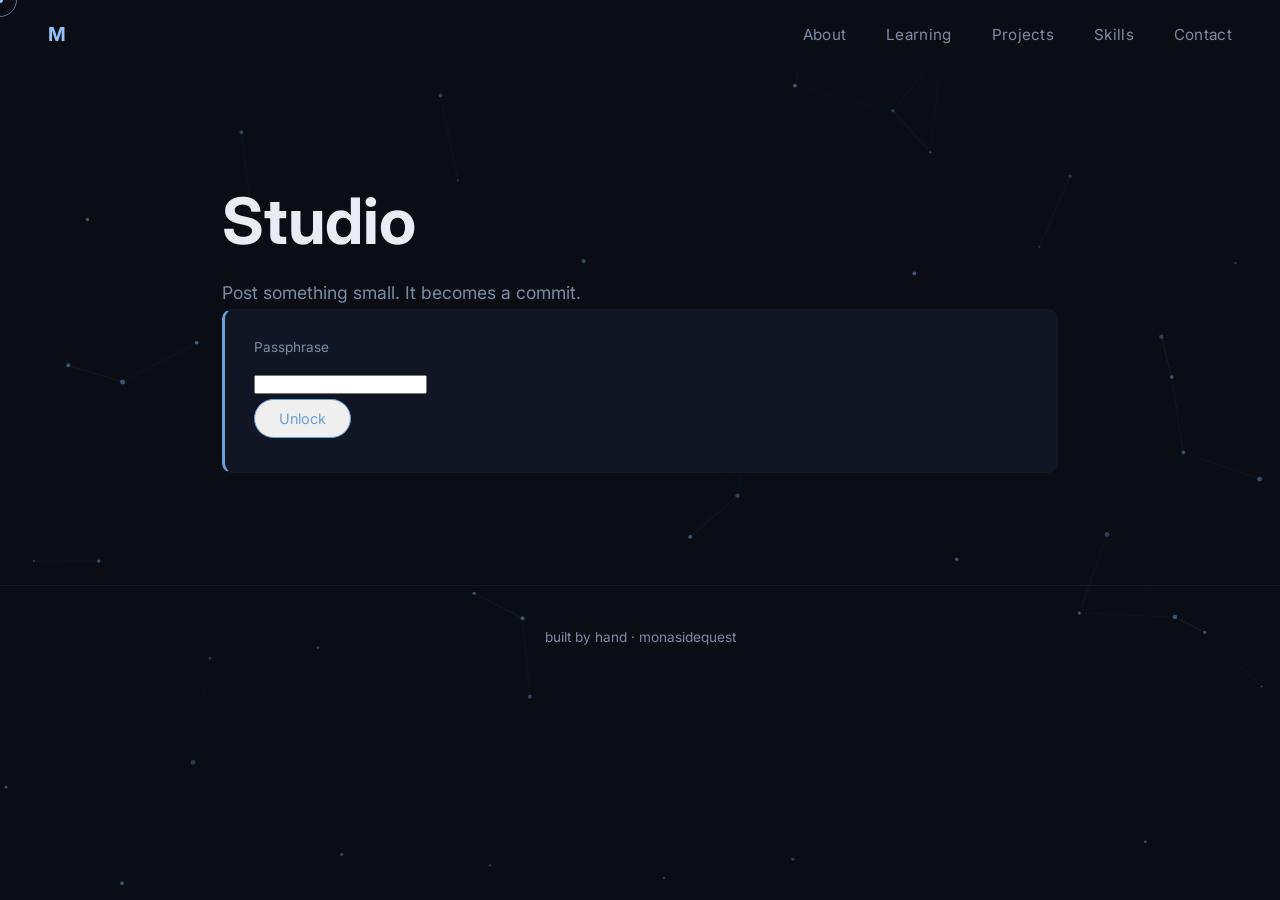
==== admin.html @ 48cc14ab "feat: add studio page with login card markup" ====
<!DOCTYPE html>
<html lang="en">
    <head>
        <meta charset="UTF-8" />
        <meta name="viewport" content="width=device-width, initial-scale=1.0" />
        <meta name="robots" content="noindex, nofollow" />
        <title>Studio by monasidequest</title>
        <link rel="preconnect" href="https://fonts.googleapis.com">
        <link href="https://fonts.googleapis.com/css2?family=Inter:wght@400;500;600;700&display=swap" rel="stylesheet">
        <link rel="stylesheet" href="style.css" />
    </head>

    <body>
        <nav id="navbar">
            <a href="index.html" class="nav-logo">M</a>
             <ul class="nav-links">
                <li><a href="index.html#about">About</a></li>
                <li><a href="index.html#learning">Learning</a></li>
                <li><a href="projects.html">Projects</a></li>
                <li><a href="index.html#skills">Skills</a></li>
                <li><a href="index.html#contact">Contact</a></li>
            </ul>
        </nav>

        <section id="studio">
            <h1 class="fade-in">Studio</h1>
            <p class="hero-intro fade-in">Post something small. It becomes a commit.</p>

            <div class="learning-card" id="view-login">
                <p class="projects-eyebrow">Passphrase</p>
                <input id="pass" type="password" autocomplete="current-password">
                <div class="filter-bar">
                    <button class="btn" id="btn-login">Unlock</button>
                </div>
                <div class="projects-empty" id="msg-login"></div>
            </div>
        </section>

        <footer>
            <p>built by hand · monasidequest</p>
        </footer>

        <script src="script.js"></script>
        <script src="admin.js"></script>
    </body>
</html>
---- style.css ----
/* ---------- RESET ---------- */
/* Removes default margins and paddings of browsers. */
*, *::before, *::after {
    box-sizing: border-box;
    margin: 0;
    padding: 0;
}



/* ---------- CSS VARIABLES ---------- */
/* Defines the palette and settings. Use them with var(--variable-name). */
:root {
    --bg: #0a0d14;
    --surface: #101624;
    --border: #111828;
    --accent: #6a9fd8;
    --highlight: #90c4f8;
    --text: #e8edf5;
    --muted: #7b8ba7;
    --shadow: #6a9fd866;

    --tag-web-bg: #6a9fd826;
    --tag-ds-bg: #90c4f826;
    --tag-gamedev-bg: #8264dc26;
    --tag-other-bg: #64c89626;
 
    --tag-gamedev: #a78bfa;
    --tag-other: #78e3b8;
 
    --border-hover: #6a9fd880;
    --glow-soft: #6a9fd81a;
    --glow-ring: #6a9fd81f;
    --glow-btn: #6a9fd84d;
 

    --font: 'Inter', system-ui, sans-serif;
    --max-width: 900px;
    --section-gap: 7rem;
    --radius: 10px;
}



/* ---------- PARTICLE CANVAS ---------- */
/* Sits behind everything, fixed to the viewport. */
#particle-canvas {
    position: fixed;
    top: 0;
    left: 0;
    width: 100%;
    height: 100%;
    z-index: 0;
    pointer-events: none;
}

/* Push all content above the canvas. */
nav, section, footer, .nav-overlay {
    position: relative;
    z-index: 1;
}



/* ---------- CUSTOM CURSOR ---------- */
/* Hide the default cursor everywhere. */
body, a, button, .filter-btn, .btn {
    cursor: none;
}

/* Small dot — snaps to mouse instantly. */
#cursor-dot {
    width: 6px;
    height: 6px;
    background-color: var(--highlight);
    border-radius: 50%;
    position: fixed;
    top: 0;
    left: 0;
    pointer-events: none;
    z-index: 9999;
    transform: translate(-50%, -50%);
    transition: width 0.15s ease, height 0.15s ease;
}

/* Larger ring — follows with a lag. */
#cursor-ring {
    width: 34px;
    height: 34px;
    border: 1.5px solid var(--accent);
    border-radius: 50%;
    position: fixed;
    top: 0;
    left: 0;
    pointer-events: none;
    z-index: 9998;
    transform: translate(-50%, -50%);
    transition: width 0.2s ease, height 0.2s ease, border-color 0.2s ease;
    opacity: 0.7;
}

/* Both grow when hovering interactive elements. */
body.cursor-hover #cursor-dot {
    width: 8px;
    height: 8px;
}

body.cursor-hover #cursor-ring {
    width: 48px;
    height: 48px;
    border-color: var(--highlight);
    opacity: 1;
}



/* ---------- BODY ---------- */
/* Base style for all the elements in the body. */
body {
    background-color: var(--bg);
    color: var(--text);
    font-family: var(--font);
    font-size: 1.05rem;
    line-height: 1.75;
    padding-top: 4.5rem;
    -webkit-font-smoothing: antialiased;
}



/* ---------- LINKS ---------- */
/* Base style for all the links. */
a {
    color: var(--accent);
    text-decoration: none;
    transition: color 0.2s ease;
}

a:hover {
    color: var(--highlight);
}



/* ---------- NAVIGATION ---------- */
/* Basic styling – fixed to the top of the screen with the logo on the left and links on the right. */
nav {
    position: fixed;
    top: 0; 
    left: 0;
    right: 0;
    z-index: 100;
    background-color: var(--bg);
    border-bottom: 1px solid transparent;
    display: flex;
    align-items: center;
    justify-content: space-between;
    padding: 1.1rem 3rem;
    transition: border-color 0.3s ease, background-color 0.3s ease;
}

/* Scrolled state – added by JS when page scrolls down. */
nav.scrolled {
    border-bottom-color: var(--border);
    background-color: #0a0d14eb;
    backdrop-filter: blur(10px);
}

/* Logo – basic styling. */
.nav-logo {
    font-size: 1.2rem;
    font-weight: 700;
    color: var(--highlight);
    letter-spacing: 0.05em;
    text-decoration: none;
    transition: color 0.2s ease;
}

.nav-logo:hover {
    color: var(--text);
}

/* Navigation links – removes bullet points and displays the links in a row. */
.nav-links {
    display: flex;
    gap: 2.5rem;
    list-style: none;
}

/* Individual navigation links – muted by default and animated underline that grows on hover. */
.nav-links a {
    font-size:  0.95rem;
    color: var(--muted);
    letter-spacing: 0.02em;
    transition: color 0.2s ease;
    position: relative;
    padding-bottom: 3px;
}

.nav-links a::after {
    content: '';
    position: absolute;
    bottom: 0;
    left: 0;
    width: 0;
    height: 1px;
    background-color: var(--accent);
    transition: width 0.25s ease;
}

.nav-links a:hover, .nav-links a.active {
    color: var(--text);
}

.nav-links a.active::after, .nav-links a:hover::after {
    width: 100%;
}



/* ---------- HERO ---------- */
/* Fills content to the screen. */
#hero {
    padding-top: calc(var(--section-gap) + 3rem);
    min-height: 100vh;
    display: flex;
    flex-direction: column;
    justify-content: center;
}

h1 {
    font-size: clamp(2.6rem, 6vw, 4rem);
    font-weight: 700;
    line-height: 1.15;
    color: var(--text);
    margin-bottom: 1rem;
    min-height: 1.2em;
}

/* Blinking cursor animation on title. */
#hero-title::after {
    content: '|';
    color: var(--accent);
    animation: blink 1s step-end infinite;
    margin-left: 2px;
}

@keyframes blink {
    0%, 100% {opacity: 1;}
    50% {opacity: 0;}
}

/* Tagline styling. */
.hero-tagline {
    font-size: 1rem;
    color: var(--accent);
    margin-bottom: 1.75rem;
    font-style: italic;
}

/* Styling intro paragraph. */
.hero-intro {
    font-size: 1.1rem;
    color: var(--muted);
    max-width: 580px;
    line-height: 1.85;
}

/* Elements are visible only after JS finishes typing the tile.  */
.fade-in {
    opacity: 0;
    transition: opacity 0.9s ease;
}

.fade-in.visible {
    opacity: 1;
}



/* ---------- SECTION ---------- */
/* Basic styling for all sections. */
section {
    max-width: var(--max-width);
    margin: 0 auto;
    padding: var(--section-gap) 2rem;
    border-bottom: 1px solid var(--border);
}

section:last-of-type {
    border-bottom: none;
}

/* Basic styling for section titles and subheadings. */
h2 {
    font-size: 1rem;
    font-weight: 500;
    color: var(--accent);
    text-transform: uppercase;
    letter-spacing: 0.14em;
    margin-bottom: 2.25rem;
}

h3 {
    font-size: 1.05rem;
    font-weight: 600;
    color: var(--text);
    margin-bottom: 0.4rem;
}



/* ---------- ABOUT ME SECTION ---------- */
/* Styling for the paragraphs under the "about me" section. */
#about p {
    font-size: 1.05rem;
    color: var(--muted);
    margin-bottom: 1.4rem;
    max-width: 680px;
    text-align: justify;
}

#about ul {
    list-style: none;
    display: flex;
    flex-direction: column;
    gap: 0.85rem;
    margin-bottom: 1.4rem;
    max-width: 680px;
}

#about ul li {
    font-size: 1.05rem;
    color: var(--muted);
    padding-left: 1.5rem;
    position: relative;
    text-align: justify;
}

#about ul li::before {
    content: '–';
    position: absolute;
    left: 0;
    color: var(--accent);
}

/* Reveals elements as page scrolls down. */
.reveal {
    opacity: 0;
    transform: translateY(24px);
    transition: opacity 0.55s ease, transform 0.55s ease;
}

.reveal.visible {
    opacity: 1;
    transform: translateY(0);
}



/* ---------- CURRENTLY LEARNING SECTION ---------- */
/* Styling for cards grid. */
.cards-grid {
    display: grid;
    grid-template-columns: repeat(auto-fit, minmax(280px, 1fr));
    gap: 1.25rem;
}

/* Styling for each learning card. */
.learning-card {
    background-color: var(--surface);
    border: 1px solid var(--border);
    border-left: 3px solid var(--accent);
    border-radius: var(--radius);
    padding: 1.6rem 1.8rem;
    transition: border-left-color 0.25s ease, transform 0.25s ease, box-shadow 0.25s ease;
}

.learning-card:hover {
    border-left-color: var(--highlight);
    transform: translateY(-3px);
    box-shadow: 0 8px 30px var(--shadow);
}

/* Styling for card status. */
.card-status {
    font-size: 0.72rem;
    color: var(--accent);
    text-transform: uppercase;
    letter-spacing: 0.1em;
    margin-bottom: 0.4rem;
    font-weight: 500;
}

/* Styling for card description. */
.learning-card p:last-child {
    font-size: 0.95rem;
    color: var(--muted);
    margin-top: 0.5rem;
    line-height: 1.65;
    text-align: justify;
}



/* ---------- PROJECTS SECTION ---------- */
/* Styling for project cards. */
.featured-single .project-card {
    background-color: transparent;
    border: 1px solid transparent;
    border-left: 3px solid transparent;
    border-radius: var(--radius);
    padding: 1.8rem 1.8rem;
    transition: background-color 0.3s ease, border-color 0.3s ease,
                transform 0.15s ease, box-shadow 0.3s ease;
    transform-style: preserve-3d;
    will-change: transform;
}

.featured-single .project-card h3 {
    font-size: 1.3rem;
}

.featured-single .project-card:hover {
    background-color: var(--surface);
    border-color: var(--border);
    border-left-color: var(--highlight);
    box-shadow: 0 12px 45px var(--glow-ring), 0 0 0 1px var(--glow-soft);
}

.projects-eyebrow {
    font-size: 0.85rem;
    color: var(--muted);
    margin-bottom: 0.6rem;
}

.project-card {
    background-color: var(--surface);
    border: 1px solid var(--border);
    border-radius: var(--radius);
    padding: 1.4rem 1.6rem;
    display: flex;
    flex-direction: column;
    gap: 0.5rem;
    transition: border-color 0.25s ease, box-shadow 0.25s ease;
}
 
.project-card:hover {
    border-color: var(--border-hover);
    box-shadow: 0 8px 40px var(--glow-ring), 0 0 0 1px var(--glow-soft);
}

.project-card-header {
    display: flex;
    align-items: center;
    justify-content: space-between;
    margin-bottom: 0.25rem;
}

.project-tag {
    font-size: 0.7rem;
    font-weight: 500;
    text-transform: uppercase;
    letter-spacing: 0.08em;
    padding: 2px 9px;
    border-radius: 20px;
}

.tag-web {
    background: var(--tag-web-bg);
    color: var(--accent);
}
.tag-ds {
    background: var(--tag-ds-bg);
    color: var(--highlight);
}
.tag-gamedev {
    background: var(--tag-gamedev-bg);
    color: var(--tag-gamedev);
}
.tag-other {
    background: var(--tag-other-bg);
    color: var(--tag-other);
}

.project-status {
    font-size: 0.7rem;
    color: var(--muted);
    text-transform: uppercase;
    letter-spacing: 0.08em;
}

.project-card p {
    font-size: 0.95rem;
    color: var(--muted);
    line-height: 1.65;
    flex: 1;
}

.project-links {
    margin-top: 0.75rem;
    display: flex;
    gap: 1rem;
}

.project-link {
    font-size: 0.875rem;
    color: var(--accent);
    transition: color 0.2s ease;
}

.project-link:hover {
    color: var(--highlight);
}

.projects-empty {
    font-size: 0.95rem;
    color: var(--muted);
    font-style: italic;
 }

/* Project grid display styling. */
.projects-full-grid {
    display: grid;
    grid-template-columns: repeat(auto-fill, minmax(280px, 1fr));
    gap: 1.25rem;
    margin-top: 1.5rem;
}

/* Styling the filter bar and buttons. */
.filter-bar {
    display: flex;
    gap: 0.75rem;
    flex-wrap: wrap;
    margin-bottom: 0.5rem;
}

.filter-btn {
    background: none;
    border: 1px solid var(--border);
    color: var(--muted);
    font-size: 0.85rem;
    font-family: var(--font);
    padding: 0.45rem 1.1rem;
    border-radius: 20px;
    transition: all 0.2s ease;
}

.filter-btn:hover {
    border-color: var(--accent);
    color: var(--text);
}

.filter-btn.active {
    background-color: var(--accent);
    border-color: var(--accent);
    color: var(--bg);
    font-weight: 600;
}

/* Styling for buttons. */
.btn {
    display: inline-block;
    border: 1px solid var(--accent);
    color: var(--accent);
    font-size: 0.9rem;
    font-family: var(--font);
    padding: 0.65rem 1.5rem;
    border-radius: 20px;
    transition: all 0.25s ease;
    text-decoration: none;
}

.btn:hover {
    background-color: var(--accent);
    color: var(--bg);
    box-shadow: 0 0 20px var(--glow-btn);
}

.hidden {
    display: none;
}



/* ---------- SKILLS SECTION ---------- */
/* Styling the skills grid/section. */
.skills-grid {
    display: grid;
    grid-template-columns: repeat(auto-fit, minmax(180px, 1fr));
    gap: 2.5rem;
}

.skill-group h3 {
    font-size: 0.72rem;
    font-weight: 600;
    color: var(--muted);
    text-transform: uppercase;
    letter-spacing:  0.14em;
    margin-bottom: 1rem;
}

.skill-group ul {
    list-style: none;
    display: flex;
    flex-direction: column;
    gap: 0.55rem;
}

.skill-group ul li {
    font-size: 1rem;
    color: var(--text);
}



/* ---------- CONTACT SECTION ---------- */
/* Styling the links. */
.contact-links {
    display: flex;
    flex-direction: column;
    gap: 0.85rem;
    align-items: flex-start;
}

.contact-link {
    display: inline-flex;
    align-items: center;
    gap: 0.5rem;
    font-size: 1rem;
    color: var(--muted);
    background: none;
    border: none;
    font-family: var(--font);
    cursor: pointer;
    padding: 0;
    transition: color 0.2s ease;
    text-decoration: none;
}

.contact-link:hover {
    color: var(--text);
}

.coming-soon {
    font-size: 0.72rem;
    color: var(--muted);
    border: 1px solid var(--border);
    padding: 1px 7px;
    border-radius: 10px;
    font-style: italic;
}

.copy-confirm {
    font-size: 0.78rem;
    color: var(--accent);
    opacity: 0;
    transition: opacity 0.2s ease;
}

.copy-confirm.show { 
    opacity: 1; 
}

.email-row {
    display: flex;
    align-items: center;
    gap: 0.75rem;
    color: var(--muted);
}

.copy-btn {
    font-size: 0.75rem;
    font-family: var(--font);
    color: var(--accent);
    background: none;
    border: 1px solid var(--border);
    padding: 2px 10px;
    border-radius: 20px;
    cursor: pointer;
    transition: all 0.2s ease;
}

.copy-btn:hover {
    background-color: var(--accent);
    color: var(--bg);
    border-color: var(--accent);
}



/* ---------- FOOTER ---------- */
/* Styling for the footer. */
footer {
    text-align: center;
    padding: 2.5rem;
    font-size: 0.85rem;
    color: var(--muted);
    border-top: 1px solid var(--border);
}



/* ---------- RESPONSIVE ---------- */
/* Adjustments for mobile screens. */
@media (max-width: 700px) {
    section {
        padding: 4.5rem 1.5rem;
    }

    h1 {
        font-size: clamp(2rem, 10vw, 2.8rem);
    }
    
    /* Overlay behind the dropdown menu. */
    .nav-overlay {
        display: none;
        position: fixed;
        top: 0;
        left: 0;
        right: 0;
        bottom: 0;
        background-color: #0a0d1480;
        z-index: 99;
    }

    .nav-overlay.open {
        display: block;
    }

    /* Hamburger button. */
    .hamburger {
        display: flex;
        flex-direction: column;
        gap: 5px;
        background: none;
        border: none;
        outline: none;
        cursor: pointer;
        padding: 4px;
        z-index: 200;
    }

    .hamburger span {
        display: block;
        width: 20px;
        height: 1.5px;
        background-color: var(--muted);
        border-radius: 2px;
        transition: transform 0.3s ease, opacity 0.3s ease;
    }

    /* Animate hamburger into an X when menu is open. */
    .hamburger.open span:nth-child(1) {
        transform: translateY(7px) rotate(45deg);
    }

    .hamburger.open span:nth-child(2) {
        opacity: 0;
    }

    .hamburger.open span:nth-child(3) {
        transform: translateY(-7px) rotate(-45deg);
    }

    /* Hide the nav links by default on mobile. */
    .nav-links {
        display: none;
        flex-direction: column;
        gap: 0;
        position: absolute;
        top: 100%;
        left: 0;
        right: 0;
        background-color: var(--surface);
        border-bottom: 1px solid var(--border);
        padding: 0.5rem 0;
        list-style: none;
    }

    .nav-links.open {
        display: flex;
    }

    .nav-links li a {
        display: block;
        padding: 0.85rem 1.5rem;
        font-size: 0.95rem;
        color: var(--muted);
        border-left: 2px solid transparent;
        transition: color 0.2s ease, border-color 0.2s ease, background-color 0.2s ease;
    }

    .nav-links li a:hover, .nav-links li a.active {
        color: var(--text);
        border-left-color: var(--accent);
        background-color: var(--bg);
    }

    .nav-links a::after {
        display: none;
    }
}

/* Hide hamburger on desktop. */
@media (min-width: 701px) {
    .hamburger {
        display: none;
    }
}



/* ---------- CREATIVE SECTION ---------- */
.creative-grid {
    display: grid;
    grid-template-columns: repeat(auto-fill, minmax(220px, 1fr));
    gap: 1.25rem;
    margin-top: 1.5rem;
}

.creative-card {
    background-color: var(--surface);
    border: 1px solid var(--border);
    border-radius: var(--radius);
    overflow: hidden;
    transition: border-color 0.25s ease, box-shadow 0.25s ease, transform 0.25s ease;
}

.creative-card:hover {
    border-color: var(--border-hover);
    box-shadow: 0 8px 40px var(--glow-ring), 0 0 0 1px var(--glow-soft);
    transform: translateY(-3px);
}

.creative-card img {
    width: 100%;
    height: 200px;
    object-fit: cover;
    display: block;
}

.creative-card-body {
    padding: 0.9rem 1.1rem;
}

.creative-card-body .project-tag {
    margin-bottom: 0.5rem;
    display: inline-block;
}

.creative-card-body h3 {
    font-size: 0.95rem;
    margin-bottom: 0.15rem;
}

.creative-card-body p {
    font-size: 0.82rem;
    color: var(--muted);
}
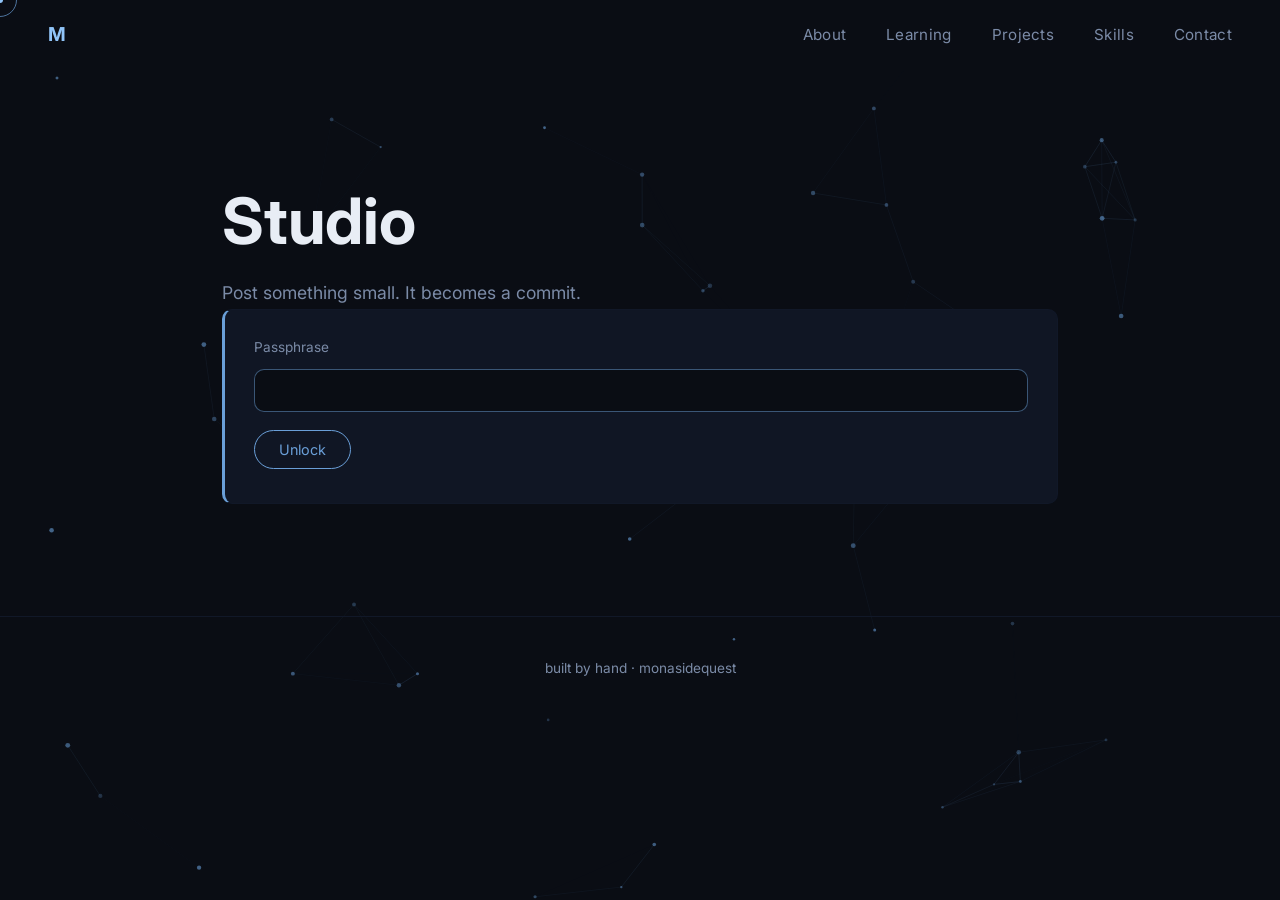
==== commit bd49f132: "feat: add compose panel to studio" ====
--- a/admin.html
+++ b/admin.html
@@ -34,6 +34,24 @@
                 </div>
                 <div class="projects-empty" id="msg-login"></div>
             </div>
+
+            <div class="learning-card hidden" id="view-compose">
+                <p class="projects-eyebrow">Title</p>
+                <input id="title" type="text" maxlength="80">
+
+                <p class="projects-eyebrow">Tag</p>
+                <input id="tag" type="text" maxlength="30" placeholder="sketch, note, craft...">
+
+                <p class="projects-eyebrow">Caption / Note</p>
+                <textarea id="caption" maxlength="600"></textarea>
+
+                <div class="filter-bar">
+                    <button class="filter-btn" id="btn-lock">Lock</button>
+                    <button class="btn" id="btn-preview">Preview</button>
+                </div>
+                <div class="projects-empty" id="msg-compose"></div>
+            </div>
+
         </section>
 
         <footer>
--- a/style.css
+++ b/style.css
@@ -857,4 +857,38 @@
 .creative-card-body p {
     font-size: 0.82rem;
     color: var(--muted);
+}
+
+
+
+/* ---------- STUDIO (admin page) ---------- */
+input[type="password"], input[type="text"], textarea {
+    width: 100%;
+    background-color: var(--bg);
+    color: var(--text);
+    font-family: var(--font);
+    font-size: 1rem;
+    border: 1px solid var(--border-hover);
+    border-radius: var(--radius);
+    padding: 0.65rem 0.85rem;
+    margin-bottom: 1.1rem;
+}
+
+input:focus, textarea:focus {
+    outline: none;
+    border-color: var(--highlight);
+    box-shadow: 0 0 0 3px var(--glow-ring);
+}
+
+textarea {
+    min-height:110px;
+    resize: vertical
+}
+
+button.btn {
+    background: none;
+}
+
+#studio .learning-card:hover {
+    transform: none;
 }
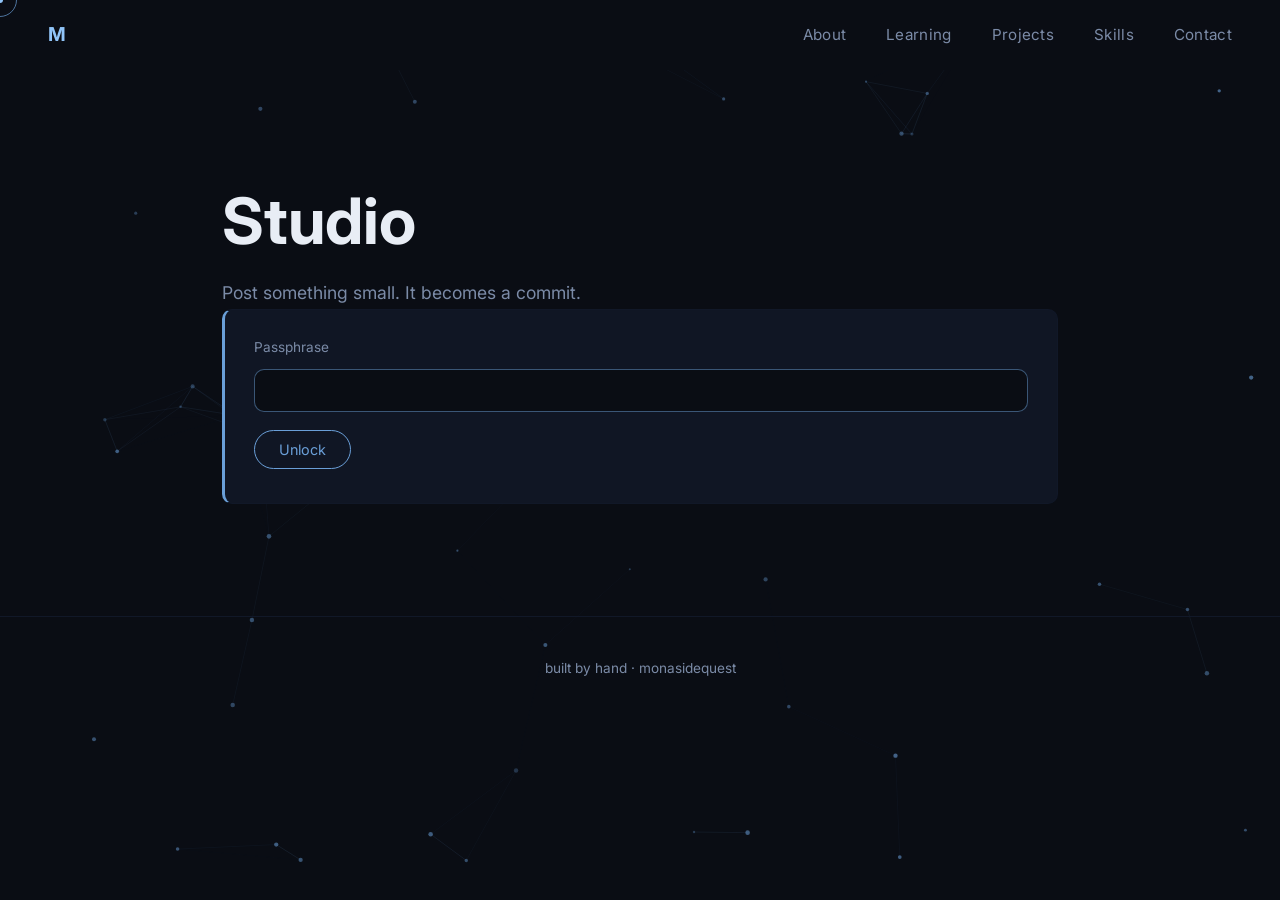
==== commit e2066d16: "feat: add image upload to compose view" ====
--- a/admin.html
+++ b/admin.html
@@ -36,6 +36,13 @@
             </div>
 
             <div class="learning-card hidden" id="view-compose">
+                <p class="projects-eyebrow">Picture</p>
+                <div class="filter-bar">
+                    <button class="filter-btn" id="btn-pick">Choose / Take a Photo</button>
+                </div>
+                <input id="file" type="file" accept="image/*" class="hidden">
+                <div class="projects-empty" id="pick-status"></div>
+
                 <p class="projects-eyebrow">Title</p>
                 <input id="title" type="text" maxlength="80">
 
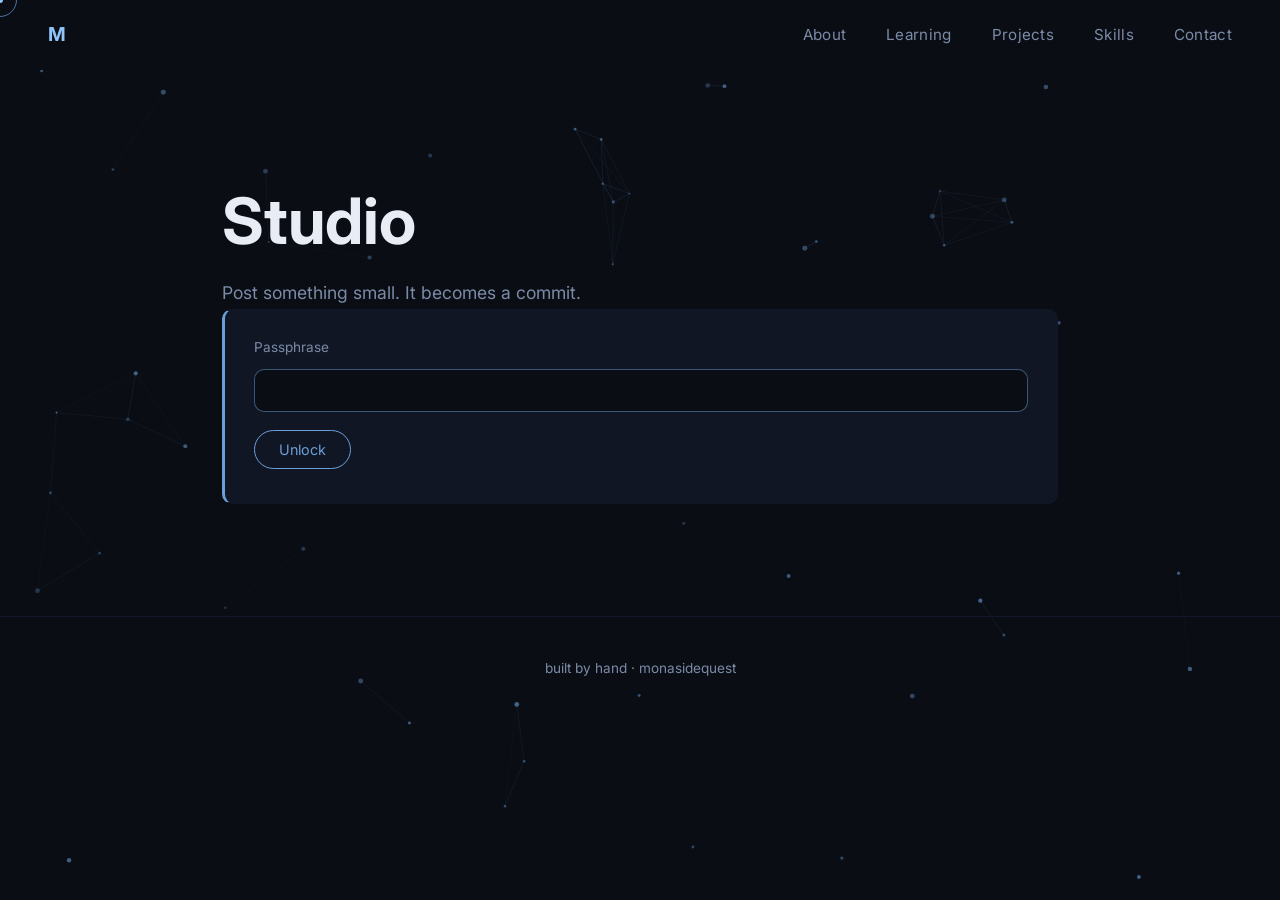
==== commit 16c042d3: "feat: add preview flow for creative posts" ====
--- a/admin.html
+++ b/admin.html
@@ -26,6 +26,7 @@
             <h1 class="fade-in">Studio</h1>
             <p class="hero-intro fade-in">Post something small. It becomes a commit.</p>
 
+
             <div class="learning-card" id="view-login">
                 <p class="projects-eyebrow">Passphrase</p>
                 <input id="pass" type="password" autocomplete="current-password">
@@ -34,6 +35,7 @@
                 </div>
                 <div class="projects-empty" id="msg-login"></div>
             </div>
+
 
             <div class="learning-card hidden" id="view-compose">
                 <p class="projects-eyebrow">Picture</p>
@@ -59,6 +61,26 @@
                 <div class="projects-empty" id="msg-compose"></div>
             </div>
 
+
+            <div class="hidden" id="view-preview">
+                <p class="projects-eyebrow">This will appear on your site.</p>
+                <div class="creative-grid" id="preview-card"></div>
+
+                <div class="learning-card" style="margin-top: 1.5rem;">
+                    <p class="projects-eyebrow">Files that will change:</p>
+                    <div class="projects-empty" id="files-list"></div>
+
+                    <p class="projects-eyebrow" style="margin-top: 1.1rem;">Commit message:</p>
+                    <input id="commit" type="text" maxlength="200">
+
+                    <div class="filter-bar">
+                        <button class="filter-btn" id="btn-back">Back</button>
+                        <button class="btn" id="btn-publish">Publish</button>
+                    </div>
+                    <div class="projects-empty" id="msg-preview"></div>
+                </div>
+            </div>
+
         </section>
 
         <footer>
--- a/style.css
+++ b/style.css
@@ -891,4 +891,15 @@
 
 #studio .learning-card:hover {
     transform: none;
+}
+
+.creative-card.creative-note {
+    border-left: 3px solid var(--accent); 
+}
+
+.creative-date {
+    display: block;
+    margin-top: .75rem;
+    font-size: .75rem;
+    color: var(--muted); 
 }
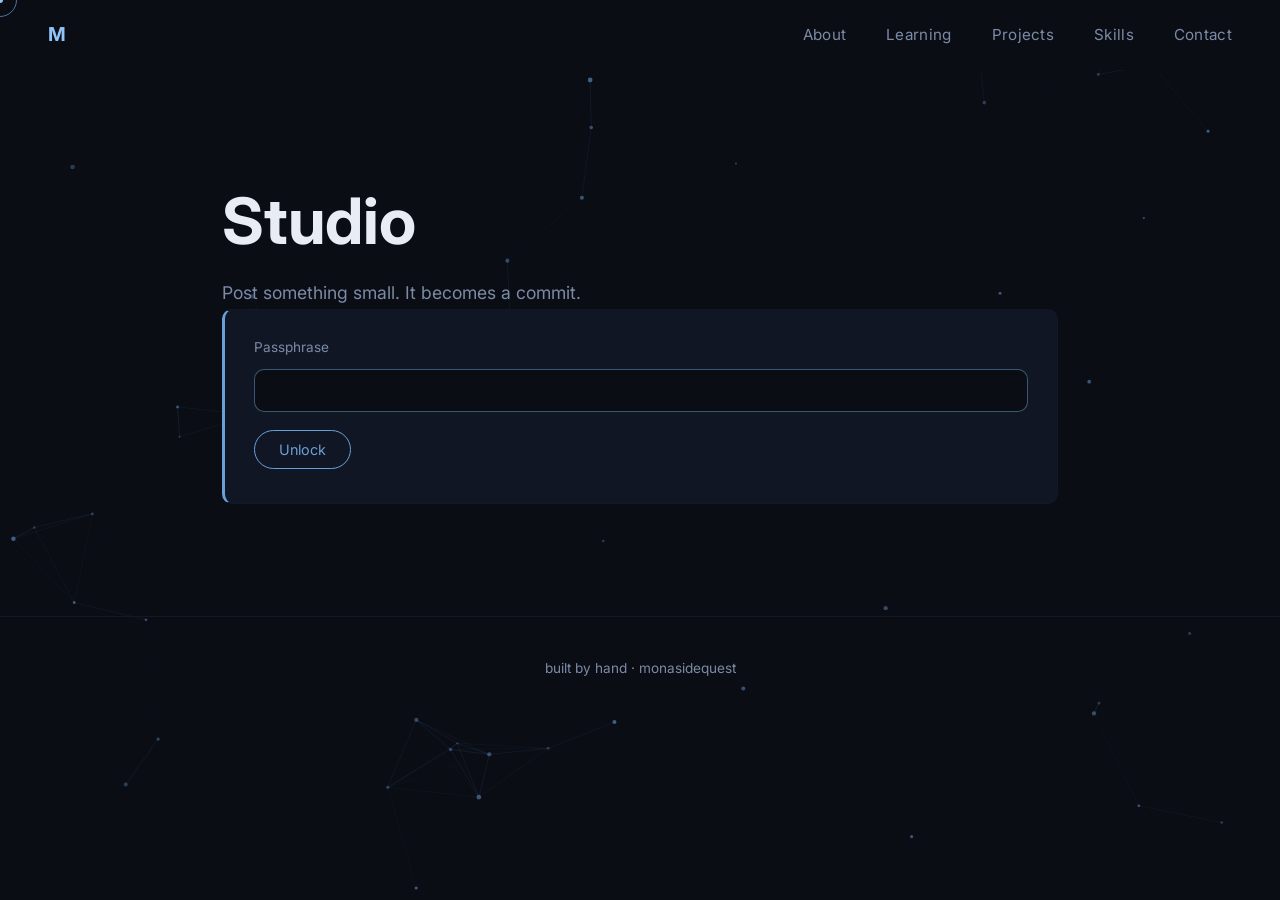
==== commit a0c9b952: "feat: publish posts to github from the studio page" ====
--- a/admin.html
+++ b/admin.html
@@ -80,7 +80,17 @@
                     <div class="projects-empty" id="msg-preview"></div>
                 </div>
             </div>
+            
 
+            <div class="learning-card hidden" id="view-done">
+                <h3>Pushed!</h3>
+                <div class="projects-empty">Vercel is redeploying. The site updates in about a minute.</div>
+                <div class="filter-bar" style="margin-top: 1rem;">
+                    <a id="commit-link" class="btn" target="_blank" rel="noopener">View commit</a>
+                    <button class="filter-btn" id="btn-again">Post another</button>
+                </div>
+            </div>
+            
         </section>
 
         <footer>
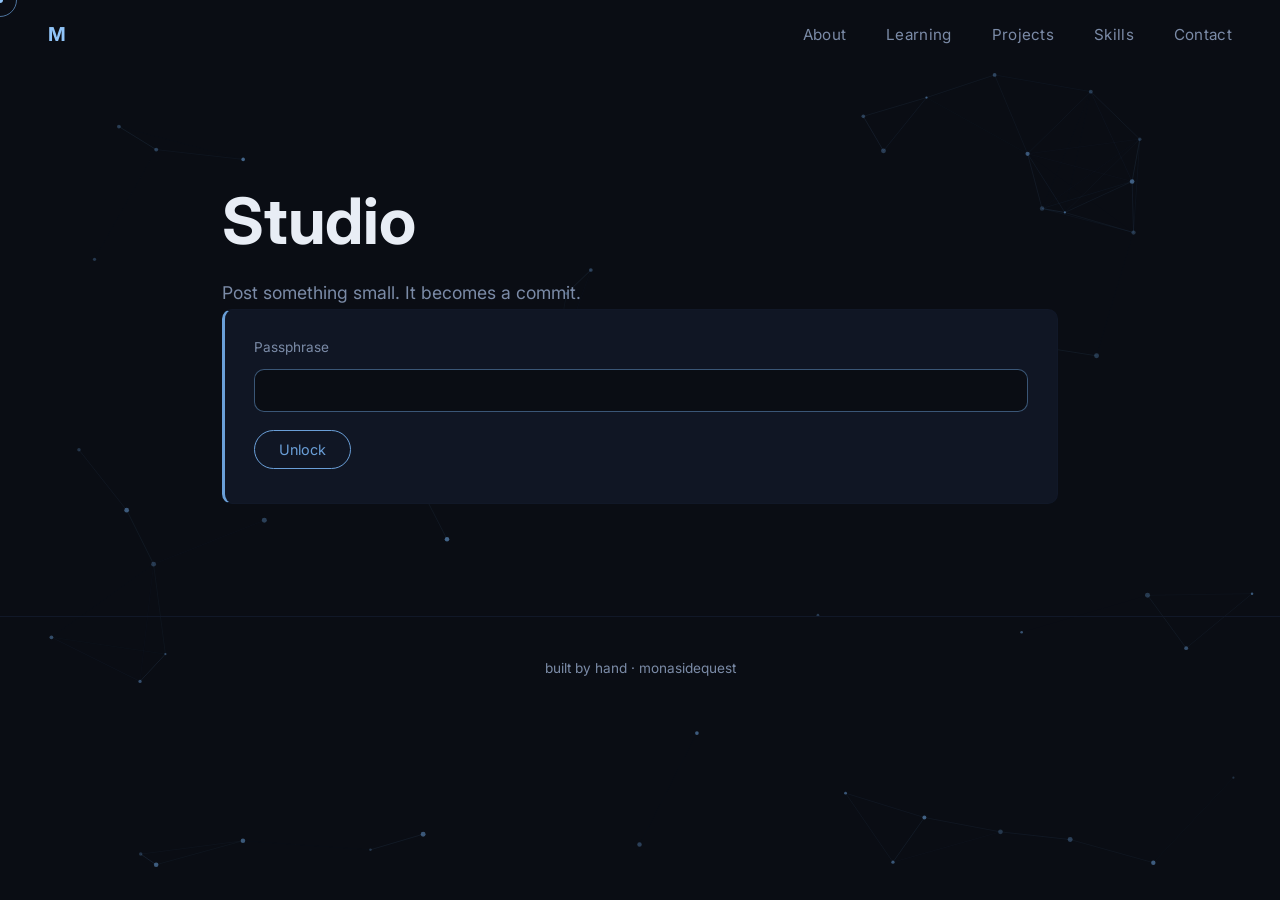
==== commit 043147b1: "feat: add publish dates and chronological sorting" ====
--- a/admin.html
+++ b/admin.html
@@ -51,6 +51,9 @@
                 <p class="projects-eyebrow">Tag</p>
                 <input id="tag" type="text" maxlength="30" placeholder="sketch, note, craft...">
 
+                <p class="projects-eyebrow">Date</p>
+                <input id="date" type="date">
+
                 <p class="projects-eyebrow">Caption / Note</p>
                 <textarea id="caption" maxlength="600"></textarea>
 
--- a/style.css
+++ b/style.css
@@ -835,8 +835,7 @@
 
 .creative-card img {
     width: 100%;
-    height: 200px;
-    object-fit: cover;
+    height: auto;
     display: block;
 }
 
@@ -859,10 +858,23 @@
     color: var(--muted);
 }
 
+.creative-grid.is-masonry {
+    display: flex;
+    align-items: flex-start;
+}
+
+.creative-col {
+    flex: 1;
+    min-width: 0;
+    display: flex;
+    flex-direction: column;
+    gap: 1.25rem;
+}
+
 
 
 /* ---------- STUDIO (admin page) ---------- */
-input[type="password"], input[type="text"], textarea {
+input[type="password"], input[type="text"], input[type="date"], textarea {
     width: 100%;
     background-color: var(--bg);
     color: var(--text);
@@ -874,6 +886,10 @@
     margin-bottom: 1.1rem;
 }
 
+input[type="date"] {
+    color-scheme: dark;
+}
+
 input:focus, textarea:focus {
     outline: none;
     border-color: var(--highlight);
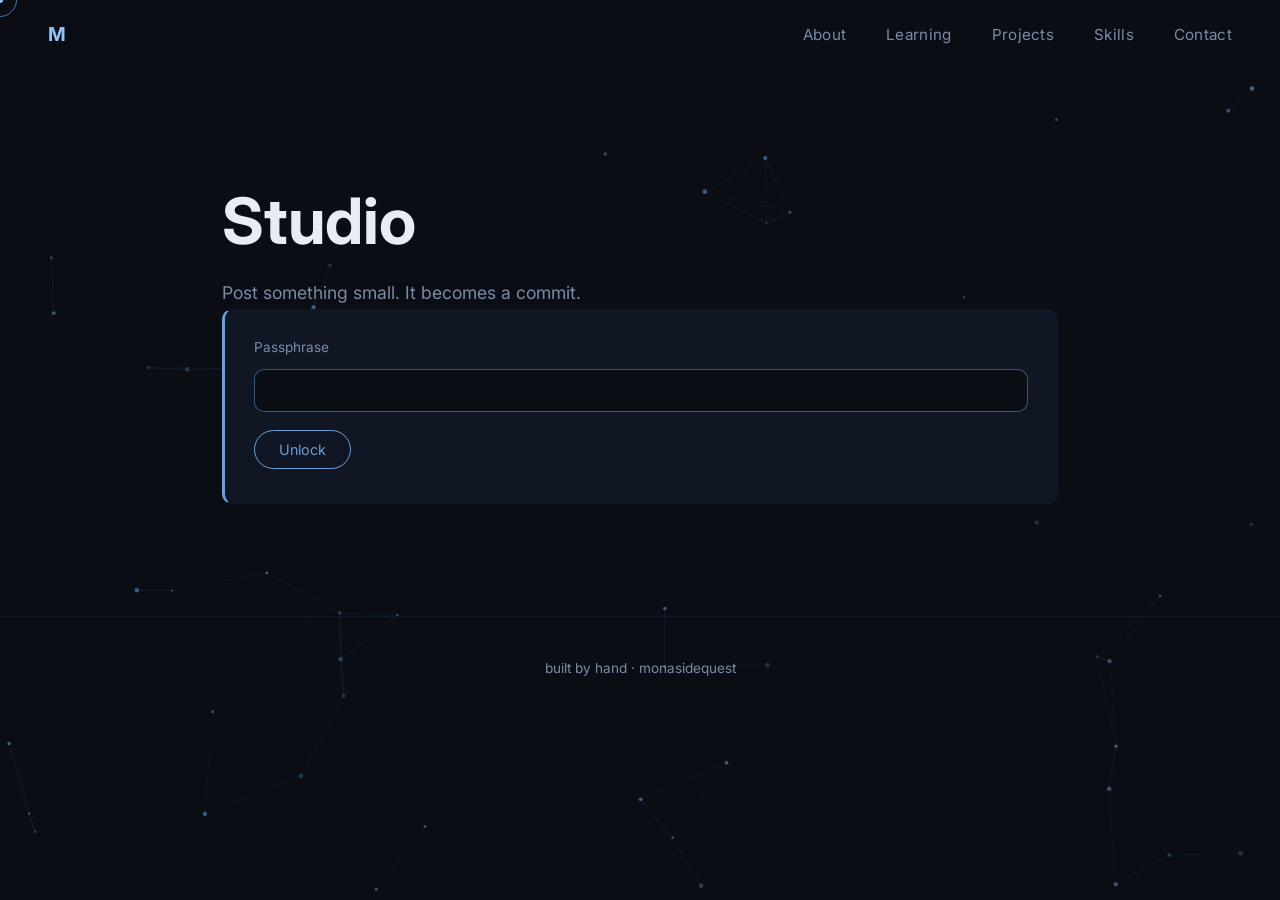
==== commit dd39f097: "feat: pick up to four pictures per post in the studio" ====
--- a/admin.html
+++ b/admin.html
@@ -38,12 +38,13 @@
 
 
             <div class="learning-card hidden" id="view-compose">
-                <p class="projects-eyebrow">Picture</p>
+                <p class="projects-eyebrow">Pictures (optional, up to 4)</p>
                 <div class="filter-bar">
-                    <button class="filter-btn" id="btn-pick">Choose / Take a Photo</button>
+                    <button class="filter-btn" id="btn-pick">Add photos</button>
                 </div>
-                <input id="file" type="file" accept="image/*" class="hidden">
+                <input id="file" type="file" accept="image/*" multiple class="hidden">
                 <div class="projects-empty" id="pick-status"></div>
+                <div class="thumbs" id="thumbs"></div>
 
                 <p class="projects-eyebrow">Title</p>
                 <input id="title" type="text" maxlength="80">
--- a/style.css
+++ b/style.css
@@ -918,4 +918,117 @@
     margin-top: .75rem;
     font-size: .75rem;
     color: var(--muted); 
+}
+
+.creative-media {
+    position: relative;
+}
+
+.creative-count {
+    position: absolute;
+    top: 0.6rem;
+    right: 0.6rem;
+    background-color: #0a0d14cc;
+    color: var(--text);
+    font-size: 0.72rem;
+    padding: 2px 9px;
+    border-radius: 20px;
+}
+
+.lb-nav {
+    position: absolute;
+    top: 50%;
+    transform: translateY(-50%);
+    background: none;
+    border: none;
+    color: var(--text);
+    font-size: 2.6rem;
+    line-height: 1;
+    padding: 0.5rem 1rem;
+    transition: color 0.2s ease;
+}
+
+.lb-nav:hover {
+    color: var(--highlight);
+}
+
+.lb-prev {
+    left: 0.5rem;
+}
+
+.lb-next {
+    right: 0.5rem;
+}
+
+.thumbs {
+    display: flex;
+    flex-wrap: wrap;
+    gap: 0.6rem;
+    margin-bottom: 1.1rem;
+}
+
+.thumbs:empty {
+    display: none;
+}
+
+.thumb {
+    position: relative;
+    width: 78px;
+    height: 78px;
+}
+
+.thumb img {
+    width: 100%;
+    height: 100%;
+    object-fit: cover;
+    border-radius: 8px;
+    display: block;
+}
+
+.thumb button {
+    position: absolute;
+    top: -6px;
+    right: -6px;
+    width: 22px;
+    height: 22px;
+    border: none;
+    border-radius: 50%;
+    background-color: var(--accent);
+    color: var(--bg);
+    font-size: 0.9rem;
+    line-height: 1;
+}
+
+
+/* ---------- LIGHTBOX ---------- */
+#lightbox {
+    position: fixed;
+    top: 0;
+    left: 0;
+    width: 100%;
+    height: 100%;
+    z-index: 9990;
+    background-color: var(--bg);
+    display: none;
+    flex-direction: column;
+    align-items: center;
+    justify-content: center;
+    gap: 0.75rem;
+    padding: 1.5rem;
+}
+
+#lightbox.open {
+    display: flex;
+}
+
+#lightbox img {
+    max-width: 100%;
+    max-height: 82vh;
+    object-fit: contain;
+    border-radius: var(--radius);
+}
+
+#lightbox p {
+    font-size: 0.9rem;
+    color: var(--muted);
 }
